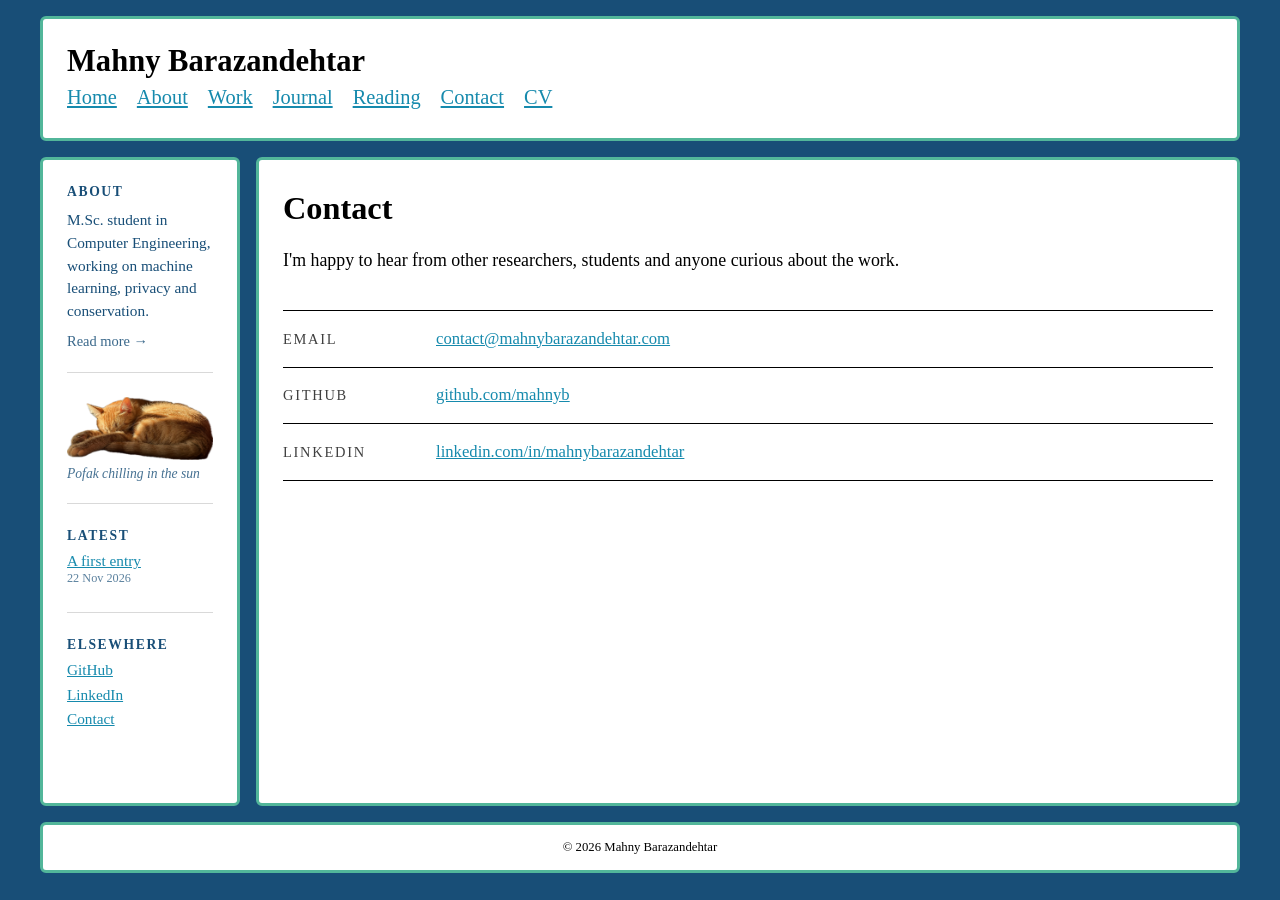
==== contact.html @ 9182d576 "Personal Website v.0" ====
<!DOCTYPE html>
<html lang="en">
  <head>
    <title>Mahny Barazandehtar</title>
    <meta content="Research, projects and a journal on machine learning, privacy and conservation." name="description" />
    <meta charset="UTF-8">
    <meta name="viewport" content="width=device-width, initial-scale=1.0" />
    <link href="./style.css" rel="stylesheet" />
    <link rel="icon" href="images/favicon.png" type="image/png">
  </head>
  <body>
    <a href="#content" id="skip-to-content-link">Skip to content</a>

    <div class="layout">

      <header>
        <div class="header-content">
          <div class="header-title">Mahny Barazandehtar</div>
          <nav>
            <ul>
              <li><a href="index.html">Home</a></li>
              <li><a href="about.html">About</a></li>
              <li>
                <strong>Work</strong>
                <ul>
                  <li><a href="research.html">Research</a></li>
                  <li><a href="publications.html">Publications</a></li>
                  <li><a href="projects.html">Projects</a></li>
                </ul>
              </li>
              <li><a href="journal.html">Journal</a></li>
              <li><a href="reading.html">Reading</a></li>
              <li><a href="contact.html">Contact</a></li>
              <li><a href="assets/cv.pdf">CV</a></li>
            </ul>
          </nav>
        </div>
      </header>

      <aside class="left-sidebar">
<section>
  <a class="sidebar-about" href="about.html">
    <h2>About</h2>
    <p>M.Sc. student in Computer Engineering, working on machine learning, privacy and conservation.</p>
    <span class="more">Read more →</span>
  </a>
</section>

<section>
  <figure class="sidebar-photo">
    <img src="images/PofakInTheSun.png" alt="Pofak, an orange cat, asleep in the sun">
    <figcaption>Pofak chilling in the sun</figcaption>
  </figure>
</section>

<section>
  <h2>Latest</h2>
  <ul class="sidebar-list">
    <li>
      <a href="journal/first-entry.html">A first entry</a>
      <span class="date">22 Nov 2026</span>
    </li>
  </ul>
</section>

<section>
  <h2>Elsewhere</h2>
  <ul class="sidebar-list">
    <li><a href="https://github.com/mahnyb">GitHub</a></li>
    <li><a href="https://linkedin.com/in/mahnybarazandehtar">LinkedIn</a></li>
    <li><a href="contact.html">Contact</a></li>
  </ul>
</section>
      </aside>

      <main id="content">
<section class="contact">
  <h1>Contact</h1>
  <p class="lead">I'm happy to hear from other researchers, students and anyone curious about the work.</p>

  <div class="contact-row">
    <div class="contact-label">Email</div>
    <div class="contact-value"><a href="mailto:contact@mahnybarazandehtar.com">contact@mahnybarazandehtar.com</a></div>
  </div>
  <div class="contact-row">
    <div class="contact-label">GitHub</div>
    <div class="contact-value"><a href="https://github.com/mahnyb">github.com/mahnyb</a></div>
  </div>
  <div class="contact-row">
    <div class="contact-label">LinkedIn</div>
    <div class="contact-value"><a href="https://linkedin.com/in/mahnybarazandehtar">linkedin.com/in/mahnybarazandehtar</a></div>
  </div>
</section>
      </main>

      <footer>
        <div>© 2026 Mahny Barazandehtar</div>
      </footer>

    </div>
  </body>
</html>
---- style.css ----
/* VARIABLES */

:root {
  /* Background Colors: */
  --background-color: #184E77;
  --content-background-color: #ffffff;
  --sidebar-background-color: #ffffff;

  /* Text Colors: */
  --text-color: #000000;
  --sidebar-text-color: #184E77;
  --link-color: #168AAD;
  --link-color-hover: #1A759F;

  /* Text: */
  --font: Georgia, serif;
  --heading-font: Georgia, serif;
  --font-size: 17px;

  /* Other Settings: */
  --margin: 16px;
  --padding: 24px;
  --border: 3px solid #52B69A;
  --round-borders: 6px;
  --sidebar-width: 200px;
}

/* BASICS */
* {
  box-sizing: border-box;
}

body {
  display: flex;
  align-items: flex-start;
  justify-content: center;
  min-height: 100vh;
  font-size: var(--font-size);
  margin: 0;
  padding: var(--margin);
  color: var(--text-color);
  font-family: var(--font);
  line-height: 1.2;
  background: var(--background-color);
  background-image: url("");
  
}

::selection {
  background: rgba(0, 0, 0, 0.2);
}

mark {
  text-shadow: 1px 1px 4px var(--link-color);
  background-color: inherit;
  color: var(--text-color);
}

/* Links: */
a {
  text-decoration: underline;
}

a,
a:visited {
  color: var(--link-color);
}

a:hover,
a:focus {
  color: var(--link-color-hover);
  text-decoration: none;
}

/* LAYOUT */

.layout {
  width: 1200px;
  display: grid;
  grid-gap: var(--margin);
  grid-template: "header header" auto "leftSidebar main" auto "footer footer" auto / var(--sidebar-width) auto;
}

main {
  grid-area: main;
  overflow-y: auto;
  padding: var(--padding);
  background: var(--content-background-color);
  border: var(--border);
  border-radius: var(--round-borders);
}

/* HEADER */

header {
  grid-area: header;
  font-size: 1.2em;
  border: var(--border);
  border-radius: var(--round-borders);
  background: var(--content-background-color);
}

.header-content {
  padding: var(--padding);
}

.header-title {
  font-family: var(--heading-font);
  font-size: 1.5em;
  font-weight: bold;
}

.header-image img {
  width: 100%;
  height: auto;
}

/* SIDEBARS */


aside {
  grid-area: aside;
  border: var(--border);
  border-radius: var(--round-borders);
  overflow: hidden;
  background: var(--sidebar-background-color);
  padding: var(--padding);
  color: var(--sidebar-text-color);
}

.left-sidebar {
  grid-area: leftSidebar;
}

.right-sidebar {
  grid-area: rightSidebar;
}

.sidebar-title {
  font-weight: bold;
  font-size: 1.2em;
  font-family: var(--heading-font);
}

.sidebar-section:not(:last-child) {
  margin-bottom: 3em;
}

.sidebar-section ul,
.sidebar-section ol {
  padding-left: 1.5em;
}

.sidebar-section > *:not(p):not(ul):not(ol):not(blockquote) {
  margin-top: 10px;
}

/* Sidebar Blockquote: */

.sidebar-section blockquote {
  background: rgba(0, 0, 0, 0.1);
  padding: 15px;
  margin: 1em 0;
  border-radius: 10px;
  overflow: hidden;
}

.sidebar-section blockquote > *:first-child {
  margin-top: 0;
}

.sidebar-section blockquote > *:last-child {
  margin-bottom: 0;
}

/* Site Button: */

.site-button {
  display: flex;
  flex-direction: column;
  align-items: center;
}

.site-button textarea {
  font-family: monospace;
  font-size: 0.7em;
}

/* FOOTER */

footer {
  grid-area: footer;
  border: var(--border);
  border-radius: var(--round-borders);
  overflow: hidden;
  font-size: 0.75em;
  padding: 15px;
  background: var(--content-background-color);
  display: flex;
  justify-content: center;
}

footer a,
footer a:visited {
  color: var(--link-color);
}

footer a:hover,
footer a:focus {
  color: var(--link-color-hover);
}

/* NAVIGATION */

nav {
  margin-bottom: 3em;
}

nav .sidebar-title {
  margin-bottom: 0.5em;
}

nav ul {
  margin: 0 -5px;
  padding: 0;
  list-style: none;
  user-select: none;
}

nav ul li {
  margin-bottom: 0;
}

nav > ul li > a,
nav > ul li > strong {
  display: inline-block;
}

nav > ul li > a,
nav > ul li > details summary,
nav > ul li > strong {
  padding: 5px 10px;
}

nav > ul li > a.active,
nav > ul li > details.active summary {
  font-weight: bold;
}

nav ul summary {
  cursor: pointer;
}

nav ul ul li > a {
  padding-left: 30px;
}

/* NAVIGATION IN HEADER */

header nav {
  margin-bottom: 0;
}

header nav ul {
  display: flex;
  flex-wrap: wrap;
  margin: 0;
}

header nav ul li {
  position: relative;
}

header nav ul li:first-child > a {
  padding-left: 0;
}

header nav ul li:last-child > a {
  padding-right: 0;
}

/* Subnavigation (Drop-Down): */

header nav ul ul {
  background: var(--content-background-color);
  display: none;
  position: absolute;
  top: 100%;
  left: 10px;
  padding: 0.5em;
  z-index: 1;
  border: var(--border);
  min-width: 100%;
  box-shadow: 0px 1px 5px rgba(0,0,0,0.2);
}

header nav ul li:hover ul,
header nav ul li:focus-within ul {
  display: block;
}

header nav ul li strong {
  color: var(--link-color);
  text-decoration: underline;
  font-weight: normal;
}

header nav ul ul li a {
  display: block;
  padding-left: 0;
  padding-right: 0;
}

/* CONTENT */

main {
  line-height: 1.5;
}

main a,
main a:visited {
  color: var(--link-color);
}

main a:hover,
main a:focus {
  color: var(--link-color-hover);
  text-decoration-style: wavy;
}

main p,
main .image,
main .full-width-image,
main .two-columns {
  margin: 0.75em 0;
}

main ol,
main ul {
  margin: 0.5em 0;
  padding-left: 1.5em;
}

main ol li,
main ul li {
  margin-bottom: 0.2em;
  line-height: 1.3;
}

main ol {
  padding-left: 2em;
}

main blockquote {
  background: rgba(0, 0, 0, 0.1);
  padding: 15px;
  margin: 1em 0;
  border-radius: 10px;
}

main pre {
  margin: 1em 0 1.5em;
}

main code {
  text-transform: none;
}

main center {
  margin: 1em 0;
  padding: 0 1em;
}

main hr {
  border: 0;
  border-top: var(--border);
  margin: 1.5em 0;
}

/* HEADINGS: */

main h1,
main h2,
main h3,
main h4,
main h5,
main h6 {
  font-family: var(--heading-font);
  margin-bottom: 0;
  line-height: 1.5;
}

main h1:first-child,
main h2:first-child,
main h3:first-child,
main h4:first-child,
main h5:first-child,
main h6:first-child {
  margin-top: 0;
}

main h1 {
  font-size: 1.5em;
}

main h2 {
  font-size: 1.4em;
}

main h3 {
  font-size: 1.3em;
}

main h4 {
  font-size: 1.2em;
}

main h5 {
  font-size: 1.1em;
}

main h6 {
  font-size: 1em;
}

/* COLUMNS: */

.two-columns {
  display: flex;
}

.two-columns > * {
  flex: 1 1 0;
  margin: 0;
}

.two-columns > *:first-child {
  padding-right: 0.75em;
}

.two-columns > *:last-child {
  padding-left: 0.75em;
}

/* CONTENT IMAGES */

.image {
  display: block;
  width: auto;
  height: auto;
  max-width: 100%;
}

.full-width-image {
  display: block;
  width: 100%;
  height: auto;
}

.images {
  display: flex;
  width: calc(100% + 5px + 5px);
  margin-left: -5px;
  margin-right: -5px;
}

.images img {
  width: 100%;
  height: auto;
  padding: 5px;
  margin: 0;
  overflow: hidden;
}

/* ACCESSIBILITY */


#skip-to-content-link {
  position: fixed;
  top: 0;
  left: 0;
  display: inline-block;
  padding: 0.375rem 0.75rem;
  line-height: 1;
  font-size: 1.25rem;
  background-color: var(--content-background-color);
  color: var(--text-color);
  transform: translateY(-3rem);
  transition: transform 0.1s ease-in;
  z-index: 99999999999;
}

#skip-to-content-link:focus,
#skip-to-content-link:focus-within {
  transform: translateY(0);
}

/* MOBILE RESPONSIVE */

/* CSS Code for devices < 800px */
@media (max-width: 800px) {
  body {
    font-size: 14px;
  }

  .layout {
    width: 100%;
    grid-template: "header" auto  "main" auto "footer" auto / 1fr;
    
  }

  .left-sidebar { 
    display: none;
  }
  .right-sidebar { 
    display: none;
  }

  aside {
    border-bottom: 1px solid;
    padding: 9px;
    font-size: 0.9em;
  }

  
  nav {
    padding: 0;
  }

  nav > ul {
    padding-top: 0.5em;
  }

  nav > ul li > a,
  nav > ul li > details summary,
  nav > ul li > strong {
    padding: 0.5em;
  }

  main {
    max-height: none;
    padding: 15px;
  }

  .images {
    flex-wrap: wrap;
  }

  .images img {
    width: 100%;
  }

  #skip-to-content-link {
    font-size: 1rem;
  }
}

.pub {
  border-left: 3px solid currentColor;
  padding-left: 1em;
  margin: 1em 0 2em;
}
.pub-title {
  margin: 0 0 0.4em;
  line-height: 1.3;
}
.pub p {
  margin: 0.25em 0;
}
.pub-venue {
  opacity: 0.85;
}
.pub-links a {
  display: inline-block;
  border: 1px solid currentColor;
  border-radius: 4px;
  padding: 0.1em 0.7em;
  margin-top: 0.4em;
  text-decoration: none;
}


.about h1 {
  font-size: 1.9em;
  margin-bottom: 0.4em;
}
.about .lead {
  font-size: 1.05em;
  line-height: 1.6;
  margin-bottom: 2em;
}
.about h2 {
  font-size: 0.85em;
  text-transform: uppercase;
  letter-spacing: 0.12em;
  border-bottom: 1px solid currentColor;
  padding-bottom: 0.4em;
  margin: 2em 0 1em;
}
.about .entry {
  display: grid;
  grid-template-columns: 11em 1fr;
  gap: 1em;
  margin-bottom: 1.4em;
}
.about .entry-date {
  font-size: 0.85em;
  opacity: 0.75;
  padding-top: 0.2em;
}
.about .entry-body h3 {
  font-size: 1.05em;
  margin: 0;
}
.about .entry-body p {
  font-size: 0.92em;
  line-height: 1.55;
  margin: 0.3em 0 0;
}
.about .entry-body .entry-org {
  opacity: 0.8;
  margin-top: 0.1em;
}
.about .langs {
  font-size: 0.95em;
}
@media (max-width: 600px) {
  .about .entry {
    grid-template-columns: 1fr;
    gap: 0.2em;
  }
}


.projects h1 {
  font-size: 1.9em;
  margin-bottom: 0.4em;
}
.projects .lead {
  font-size: 1.05em;
  line-height: 1.6;
  margin-bottom: 2em;
}
.projects .project {
  display: grid;
  grid-template-columns: 5em 1fr;
  gap: 1em;
  padding-top: 1.4em;
  margin-bottom: 1.4em;
  border-top: 1px solid currentColor;
}
.projects .project-year {
  font-size: 0.85em;
  opacity: 0.75;
  padding-top: 0.25em;
}
.projects .project-body h3 {
  font-size: 1.1em;
  margin: 0 0 0.4em;
  line-height: 1.3;
}
.projects .project-body p {
  font-size: 0.92em;
  line-height: 1.55;
  margin: 0 0 0.8em;
}
.projects .tags {
  list-style: none;
  display: flex;
  flex-wrap: wrap;
  gap: 0.4em;
  margin: 0 0 0.8em;
  padding: 0;
}
.projects .tags li {
  font-size: 0.78em;
  border: 1px solid currentColor;
  border-radius: 999px;
  padding: 0.1em 0.8em;
  opacity: 0.8;
}
.projects .project-links {
  margin: 0;
}
@media (max-width: 600px) {
  .projects .project {
    grid-template-columns: 1fr;
    gap: 0.2em;
  }
}


.research h1 {
  font-size: 1.9em;
  margin-bottom: 0.4em;
}
.research .lead {
  font-size: 1.05em;
  line-height: 1.6;
  margin-bottom: 2em;
}
.research .area {
  border-top: 1px solid currentColor;
  padding-top: 1.2em;
  margin-bottom: 1.8em;
}
.research .area h2 {
  font-size: 1.15em;
  margin: 0 0 0.5em;
}
.research .area p {
  font-size: 0.95em;
  line-height: 1.6;
  margin: 0 0 0.8em;
}
.research .tags {
  list-style: none;
  display: flex;
  flex-wrap: wrap;
  gap: 0.4em;
  margin: 0 0 0.8em;
  padding: 0;
}
.research .tags li {
  font-size: 0.78em;
  border: 1px solid currentColor;
  border-radius: 999px;
  padding: 0.1em 0.8em;
  opacity: 0.8;
}
.research .area-links {
  margin: 0;
}

.reading h1 {
  font-size: 1.9em;
  margin-bottom: 0.4em;
}
.reading .lead {
  font-size: 1.05em;
  line-height: 1.6;
  margin-bottom: 2em;
}
.reading h2 {
  font-size: 0.85em;
  text-transform: uppercase;
  letter-spacing: 0.12em;
  border-bottom: 1px solid currentColor;
  padding-bottom: 0.4em;
  margin: 2em 0 1em;
}
.reading .book {
  margin-bottom: 1.2em;
}
.reading .book h3 {
  font-size: 1.05em;
  font-style: italic;
  margin: 0;
}
.reading .book-author {
  font-size: 0.9em;
  opacity: 0.8;
  margin: 0.1em 0 0;
}
.reading .book-note {
  font-size: 0.92em;
  line-height: 1.55;
  margin: 0.4em 0 0;
}

.journal h1 {
  font-size: 1.9em;
  margin-bottom: 0.4em;
}
.journal .lead {
  font-size: 1.05em;
  line-height: 1.6;
  margin-bottom: 2em;
}
.journal .post {
  display: grid;
  grid-template-columns: 8em 1fr;
  gap: 1em;
  padding-top: 1.2em;
  margin-bottom: 1.6em;
  border-top: 1px solid currentColor;
}
.journal .post-date {
  font-size: 0.85em;
  opacity: 0.75;
  padding-top: 0.3em;
}
.journal .post-body h2 {
  font-size: 1.15em;
  margin: 0 0 0.4em;
  line-height: 1.3;
}
.journal .post-body p {
  font-size: 0.95em;
  line-height: 1.55;
  margin: 0 0 0.7em;
}
.journal .tags {
  list-style: none;
  display: flex;
  flex-wrap: wrap;
  gap: 0.4em;
  margin: 0;
  padding: 0;
}
.journal .tags li {
  font-size: 0.78em;
  border: 1px solid currentColor;
  border-radius: 999px;
  padding: 0.1em 0.8em;
  opacity: 0.8;
}
@media (max-width: 600px) {
  .journal .post {
    grid-template-columns: 1fr;
    gap: 0.2em;
  }
}

.contact h1 {
  font-size: 1.9em;
  margin-bottom: 0.4em;
}
.contact .lead {
  font-size: 1.05em;
  line-height: 1.6;
  margin-bottom: 2em;
}
.contact .contact-row {
  display: grid;
  grid-template-columns: 8em 1fr;
  gap: 1em;
  padding: 0.9em 0;
  border-top: 1px solid currentColor;
}
.contact .contact-row:last-child {
  border-bottom: 1px solid currentColor;
}
.contact .contact-label {
  font-size: 0.85em;
  text-transform: uppercase;
  letter-spacing: 0.12em;
  opacity: 0.75;
  padding-top: 0.15em;
}
.contact .contact-value {
  font-size: 0.98em;
}
@media (max-width: 600px) {
  .contact .contact-row {
    grid-template-columns: 1fr;
    gap: 0.2em;
  }
}


.home h1 {
  font-size: 2.1em;
  margin-bottom: 0.1em;
}
.home .tagline {
  font-size: 1.05em;
  opacity: 0.8;
  margin: 0 0 1.6em;
}
.home .intro {
  font-size: 1.05em;
  line-height: 1.65;
  max-width: 40em;
  margin-bottom: 1.4em;
}
.home .buttons a {
  display: inline-block;
  border: 1px solid currentColor;
  border-radius: 4px;
  padding: 0.35em 1em;
  margin-right: 0.6em;
  text-decoration: none;
}
.home h2 {
  font-size: 0.85em;
  text-transform: uppercase;
  letter-spacing: 0.12em;
  border-bottom: 1px solid currentColor;
  padding-bottom: 0.4em;
  margin: 2.4em 0 1em;
}
.home .grid {
  display: grid;
  grid-template-columns: repeat(auto-fit, minmax(14em, 1fr));
  gap: 1em;
}
.home .card {
  border: 1px solid currentColor;
  border-radius: 8px;
  padding: 1em 1.1em;
}
.home .card h3 {
  font-size: 1em;
  line-height: 1.35;
  margin: 0 0 0.4em;
}
.home .card p {
  font-size: 0.88em;
  line-height: 1.5;
  margin: 0;
}
.home .card .card-label {
  font-size: 0.72em;
  text-transform: uppercase;
  letter-spacing: 0.12em;
  opacity: 0.7;
  margin-bottom: 0.4em;
}
.home .home-photo {
  float: right;
  max-width: 14em;
  border-radius: 8px;
  margin: 0 0 1em 1.5em;
}

.home .now {
  margin: 0;
}
.home .now dt {
  font-size: 0.8em;
  text-transform: uppercase;
  letter-spacing: 0.12em;
  opacity: 0.7;
  margin-top: 1.2em;
}
.home .now dd {
  margin: 0.3em 0 0;
  font-size: 0.98em;
  line-height: 1.6;
  max-width: 40em;
}
.home .now-updated {
  font-size: 0.8em;
  opacity: 0.65;
  margin-top: 1.6em;
}

.left-sidebar section {
  margin: 0 0 1.4em;
  padding-bottom: 1.2em;
  border-bottom: 1px solid rgba(0, 0, 0, 0.15);
}
.left-sidebar section:last-child {
  border-bottom: none;
}
.left-sidebar h2 {
  font-size: 0.8em;
  text-transform: uppercase;
  letter-spacing: 0.12em;
  margin: 0 0 0.6em;
}
.left-sidebar p {
  font-size: 0.9em;
  line-height: 1.5;
  margin: 0 0 0.5em;
}
.left-sidebar .sidebar-about {
  display: block;
  color: inherit;
  text-decoration: none;
}
.left-sidebar .sidebar-about:hover h2,
.left-sidebar .sidebar-about:hover .more {
  text-decoration: underline;
}
.left-sidebar .more {
  font-size: 0.85em;
  opacity: 0.85;
}
.left-sidebar .sidebar-photo {
  margin: 0;
}
.left-sidebar .sidebar-photo img {
  display: block;
  width: 100%;
  height: auto;
  border-radius: 8px;
}
.left-sidebar .sidebar-photo figcaption {
  font-size: 0.8em;
  font-style: italic;
  opacity: 0.8;
  margin-top: 0.5em;
}
.left-sidebar .sidebar-list {
  list-style: none;
  margin: 0;
  padding: 0;
  font-size: 0.9em;
}
.left-sidebar .sidebar-list li {
  margin-bottom: 0.4em;
}
.left-sidebar .date {
  display: block;
  font-size: 0.8em;
  opacity: 0.7;
}
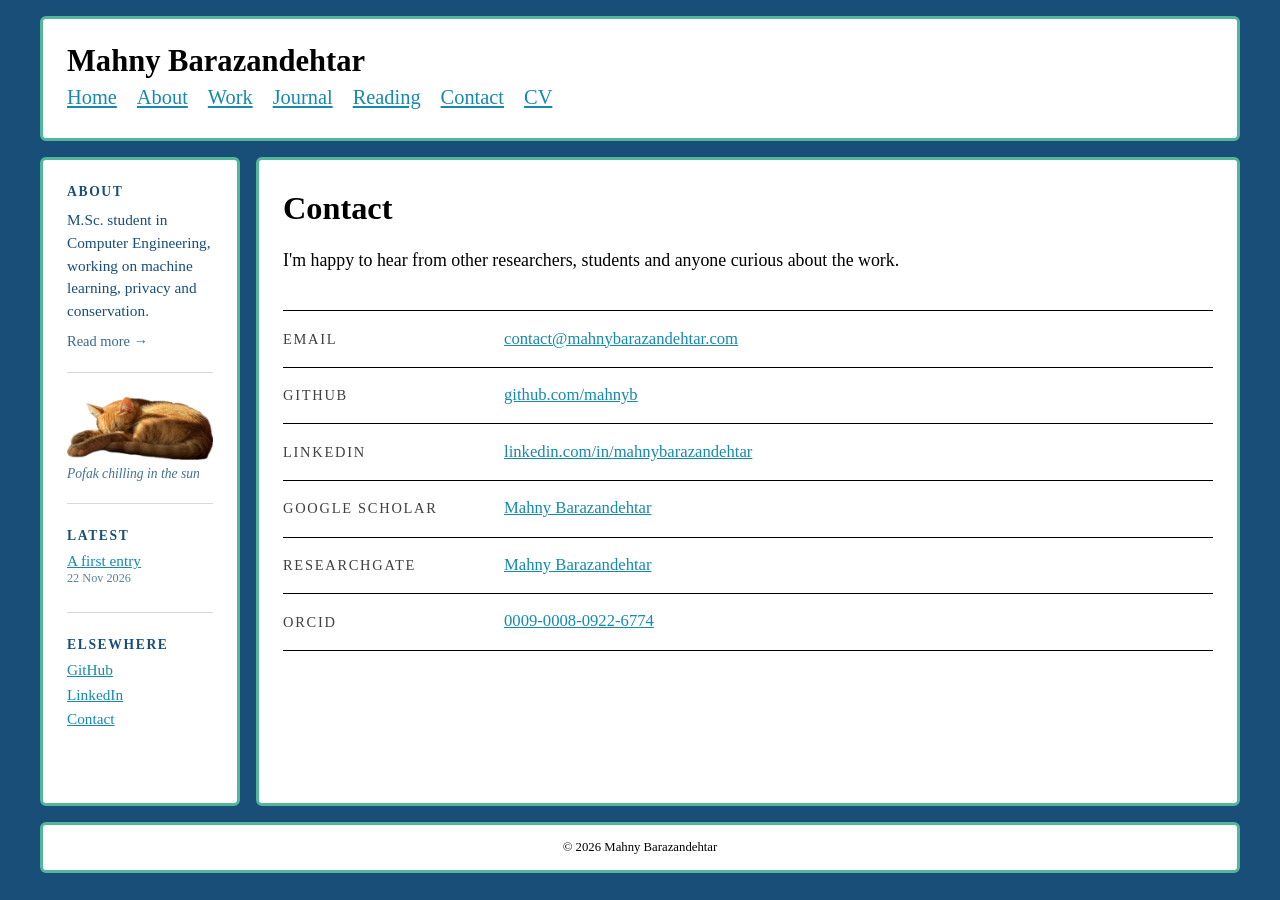
==== commit 4aaba0ad: "Updated Contacts and Homepage" ====
--- a/contact.html
+++ b/contact.html
@@ -90,6 +90,18 @@
     <div class="contact-label">LinkedIn</div>
     <div class="contact-value"><a href="https://linkedin.com/in/mahnybarazandehtar">linkedin.com/in/mahnybarazandehtar</a></div>
   </div>
+  <div class="contact-row">
+    <div class="contact-label">Google Scholar</div>
+    <div class="contact-value"><a href="https://scholar.google.com/citations?hl=en&user=do9pp7sAAAAJ">Mahny Barazandehtar</a></div>
+  </div>
+  <div class="contact-row">
+    <div class="contact-label">ResearchGate</div>
+    <div class="contact-value"><a href="https://www.researchgate.net/profile/Mahny-Barazandehtar">Mahny Barazandehtar</a></div>
+  </div>
+  <div class="contact-row">
+    <div class="contact-label">ORCID</div>
+    <div class="contact-value"><a href="https://orcid.org/0009-0008-0922-6774">0009-0008-0922-6774</a></div>
+  </div>
 </section>
       </main>
 
--- a/style.css
+++ b/style.css
@@ -834,7 +834,7 @@
 }
 .contact .contact-row {
   display: grid;
-  grid-template-columns: 8em 1fr;
+  grid-template-columns: 12em 1fr;
   gap: 1em;
   padding: 0.9em 0;
   border-top: 1px solid currentColor;
